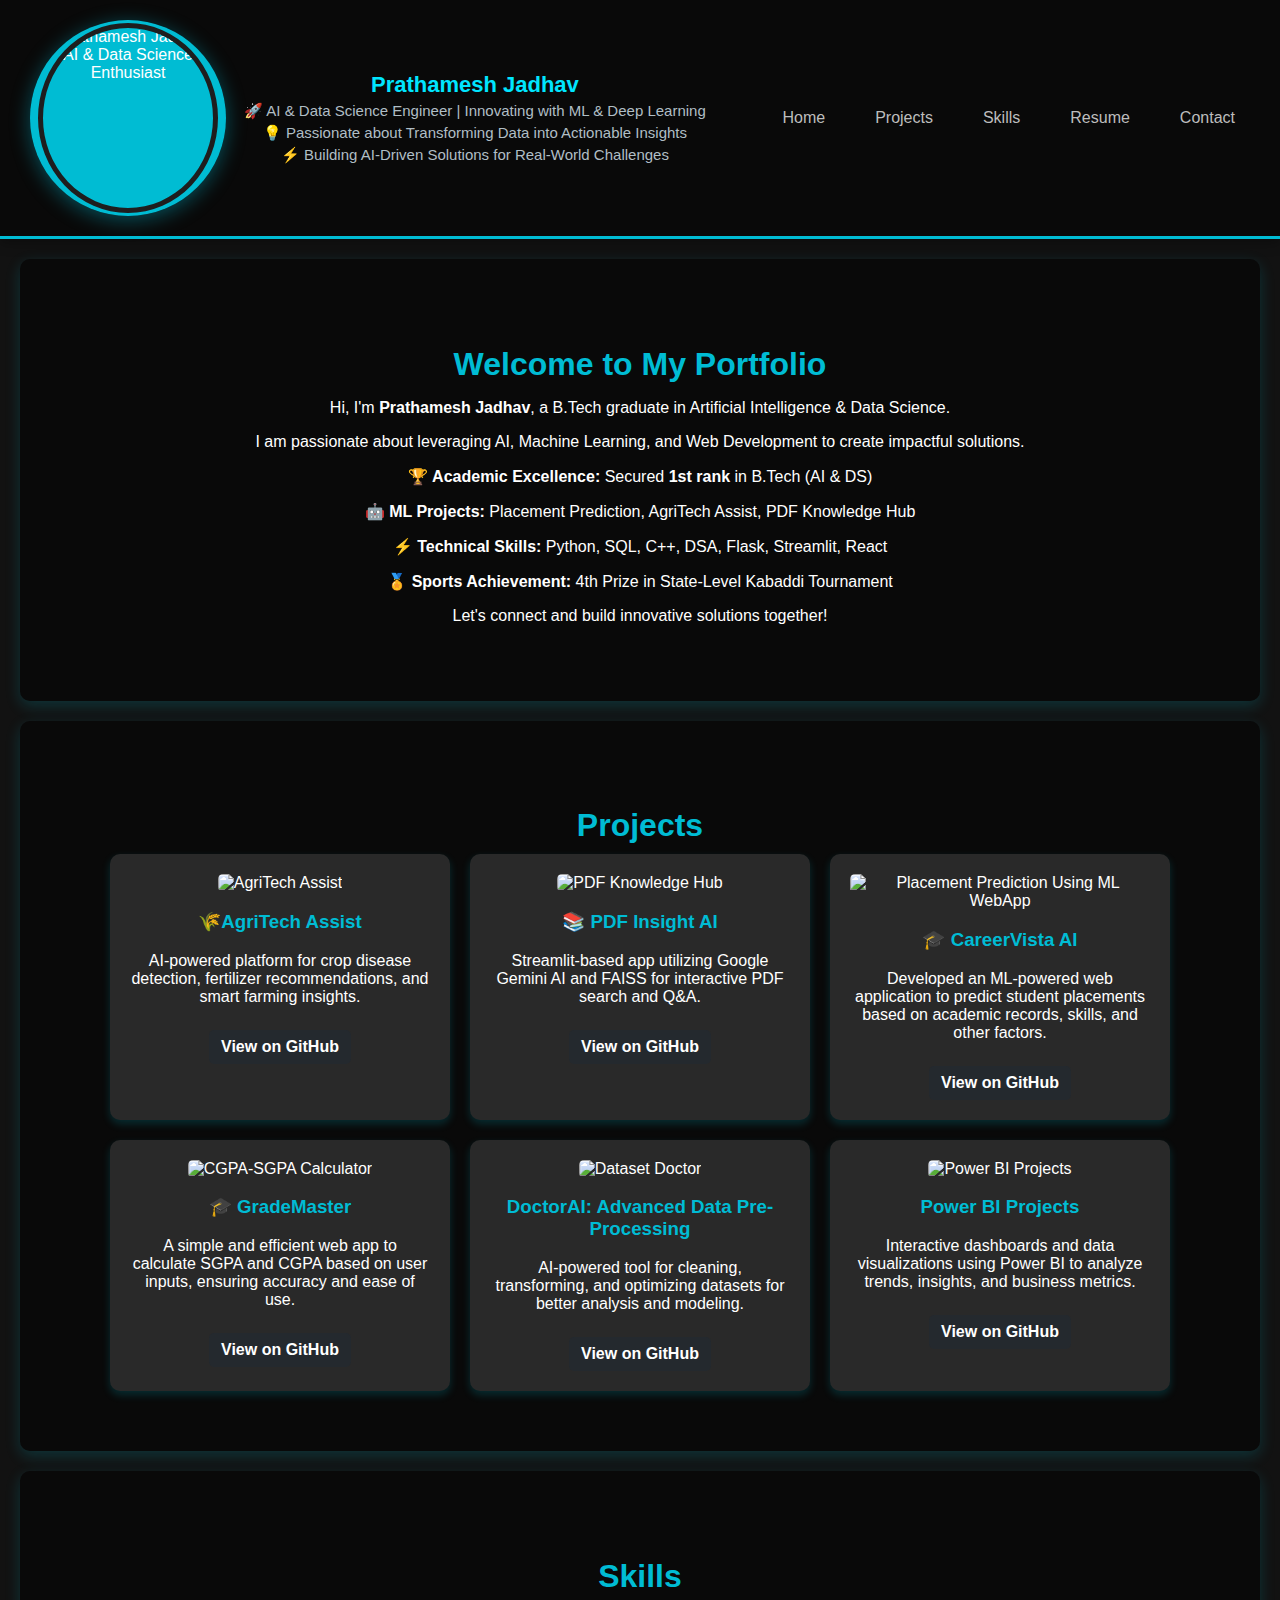
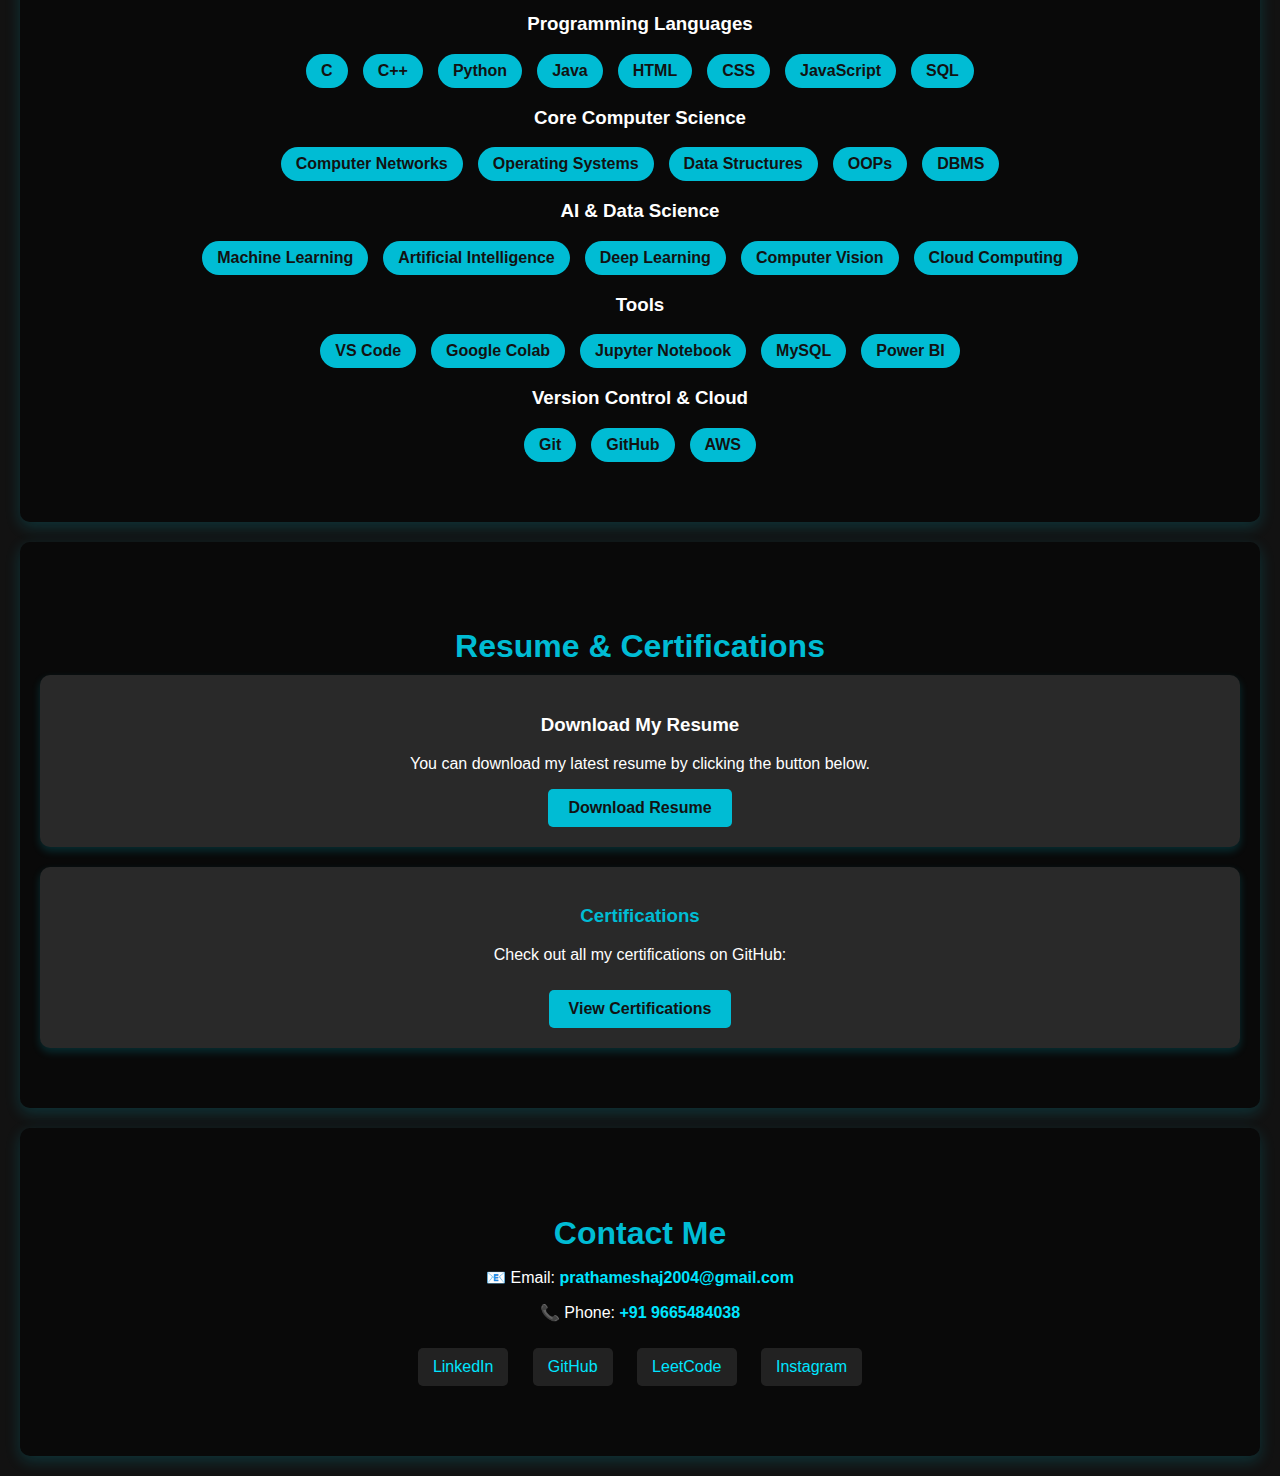
==== docs/index.html @ c0db46e4 "Portfolio" ====
<!DOCTYPE html>
<html lang="en">

<head>
    <meta charset="UTF-8">
    <meta name="viewport" content="width=device-width, initial-scale=1.0">
    <title>Prathamesh Jadhav - Portfolio</title>
    <link rel="stylesheet" href="style.css">

</head>

<body>
    <header class="header">
        <div class="profile">
            <div class="profile-picture">
                <img src="D:\Portfolio\portfolio\docs\assets\profilepic.jpeg"
                    alt="Prathamesh Jadhav - AI & Data Science Enthusiast">
            </div>
            <div class="profile-info">
                <h1 class="name">Prathamesh Jadhav</h1>
                <p class="role">🚀 AI & Data Science Engineer | Innovating with ML & Deep Learning</p>
                <p class="role">💡 Passionate about Transforming Data into Actionable Insights</p>
                <p class="role">⚡ Building AI-Driven Solutions for Real-World Challenges</p>
            </div>
        </div>
        <nav class="navbar">
            <a href="#home">Home</a>
            <a href="#projects">Projects</a>
            <a href="#skills">Skills</a>
            <a href="#resume">Resume</a>
            <a href="#contact">Contact</a>
        </nav>
    </header>


    <section id="home" class="section">
        <h2>Welcome to My Portfolio</h2>
        <p>Hi, I'm <strong>Prathamesh Jadhav</strong>, a B.Tech graduate in Artificial Intelligence & Data Science.</p>
        <p>I am passionate about leveraging AI, Machine Learning, and Web Development to create impactful solutions.</p>

        <div class="highlight-info">
            <p>🏆 <strong>Academic Excellence:</strong> Secured <b>1st rank</b> in B.Tech (AI & DS)</p>
            <p>🤖 <strong>ML Projects:</strong> Placement Prediction, AgriTech Assist, PDF Knowledge Hub</p>
            <p>⚡ <strong>Technical Skills:</strong> Python, SQL, C++, DSA, Flask, Streamlit, React</p>
            <p>🏅 <strong>Sports Achievement:</strong> 4th Prize in State-Level Kabaddi Tournament</p>
        </div>

        <p>Let's connect and build innovative solutions together!</p>
    </section>


    <section id="projects" class="section">
        <h2>Projects</h2>
        <div class="project-grid">
            <!-- Project 1: AgriTech Assist -->
            <div class="project-card">
                <img src="D:\Portfolio\portfolio\docs\assets\AgriTech Assist" alt="AgriTech Assist">
                <h3>🌾AgriTech Assist</h3>
                <p>AI-powered platform for crop disease detection, fertilizer recommendations, and smart farming
                    insights.</p>
                <a href="https://github.com/PrathameshJadhav30/AgriTech-Assist" target="_blank" class="github-btn">View
                    on GitHub</a>
            </div>


            <!-- Project 2: PDF Knowledge Hub -->
            <div class="project-card">
                <img src="D:\Portfolio\portfolio\docs\assets\Pdf_Knowlege_Hub" alt="PDF Knowledge Hub">
                <h3>📚 PDF Insight AI</h3>
                <p>Streamlit-based app utilizing Google Gemini AI and FAISS for interactive PDF search and Q&A.</p>
                <a href="https://github.com/PrathameshJadhav30/PDF-Knowledge-Hub-Project" target="_blank"
                    class="github-btn">View on GitHub</a>
            </div>


            <!-- Project 3: Placements Predicton WebApp -->
            <div class="project-card">
                <img src="D:\Portfolio\portfolio\docs\assets\Placement_Prediction"
                    alt="Placement Prediction Using ML WebApp">
                <h3>🎓 CareerVista AI</h3>
                <p>Developed an ML-powered web application to predict student placements based on academic records,
                    skills, and other factors.</p>
                <a href="https://github.com/PrathameshJadhav30/Placement-Prediction-Using-ML-WebApp" target="_blank"
                    class="github-btn">View on GitHub</a>
            </div>


            <!-- Project 4: CGPA_SGPA_Calculator -->
            <div class="project-card">
                <img src="D:\Portfolio\portfolio\docs\assets\CGPA_SGPA_Calculator" alt="CGPA-SGPA Calculator">
                <h3>🎓 GradeMaster</h3>
                <p>A simple and efficient web app to calculate SGPA and CGPA based on user inputs, ensuring accuracy and
                    ease of use.</p>
                <a href="https://github.com/PrathameshJadhav30/CGPA-SGPA-Calculator-Project" target="_blank"
                    class="github-btn">View on GitHub</a>
            </div>


            <!-- Project 5: DoctorAI: Advanced Data Pre-Processing -->
            <div class="project-card">
                <img src="D:\Portfolio\portfolio\docs\assets\DataSet Doctor" alt="Dataset Doctor">
                <h3>DoctorAI: Advanced Data Pre-Processing</h3>
                <p>AI-powered tool for cleaning, transforming, and optimizing datasets for better analysis and modeling.
                </p>
                <a href="https://github.com/PrathameshJadhav30/DataSet-Doctor-Advanced-Data-Pre-Processing"
                    target="_blank" class="github-btn">View on GitHub</a>
            </div>


            <!-- Project 6: Power BI Projects -->
            <div class="project-card">
                <img src="D:\Portfolio\portfolio\docs\assets\PowerBI_Project" alt="Power BI Projects">
                <h3>Power BI Projects</h3>
                <p>Interactive dashboards and data visualizations using Power BI to analyze trends, insights, and
                    business metrics.</p>
                <a href="https://github.com/PrathameshJadhav30/PowerBI-Projects" target="_blank" class="github-btn">View
                    on GitHub</a>
            </div>

        </div>
    </section>



    <section id="skills" class="section">
        <h2>Skills</h2>

        <h3>Programming Languages</h3>
        <div class="skill-container">
            <span class="skill">C</span>
            <span class="skill">C++</span>
            <span class="skill">Python</span>
            <span class="skill">Java</span>
            <span class="skill">HTML</span>
            <span class="skill">CSS</span>
            <span class="skill">JavaScript</span>
            <span class="skill">SQL</span>
        </div>

        <h3>Core Computer Science</h3>
        <div class="skill-container">
            <span class="skill">Computer Networks</span>
            <span class="skill">Operating Systems</span>
            <span class="skill">Data Structures</span>
            <span class="skill">OOPs</span>
            <span class="skill">DBMS</span>
        </div>

        <h3>AI & Data Science</h3>
        <div class="skill-container">
            <span class="skill">Machine Learning</span>
            <span class="skill">Artificial Intelligence</span>
            <span class="skill">Deep Learning</span>
            <span class="skill">Computer Vision</span>
            <span class="skill">Cloud Computing</span>
        </div>

        <h3>Tools</h3>
        <div class="skill-container">
            <span class="skill">VS Code</span>
            <span class="skill">Google Colab</span>
            <span class="skill">Jupyter Notebook</span>
            <span class="skill">MySQL</span>
            <span class="skill">Power BI</span>
        </div>

        <h3>Version Control & Cloud</h3>
        <div class="skill-container">
            <span class="skill">Git</span>
            <span class="skill">GitHub</span>
            <span class="skill">AWS</span>
        </div>
    </section>

    <section id="resume" class="section">
        <h2>Resume & Certifications</h2>

        <div class="resume-section">
            <h3>Download My Resume</h3>
            <p>You can download my latest resume by clicking the button below.</p>
            <a href="D:\Portfolio\portfolio\docs\assets\Prathamesh_Resume_Updated.pdf" download
                class="download-btn">Download Resume</a>
        </div>

        <div class="certifications">
            <h3>Certifications</h3>
            <p>Check out all my certifications on GitHub:</p>
            <a href="https://github.com/PrathameshJadhav30/MY-CERTIFICATIONS/tree/main/Certifications" target="_blank"
                class="github-link">View
                Certifications</a>
        </div>
    </section>

    <section id="contact" class="section">
        <h2>Contact Me</h2>

        <div class="contact-info">
            <p>📧 Email: <a href="mailto:prathameshaj2004@gmail.com">prathameshaj2004@gmail.com</a></p>
            <p>📞 Phone: <a href="tel:+919665484038">+91 9665484038</a></p>
        </div>

        <div class="social-links">
            <a href="https://www.linkedin.com/in/prathamesh-jadhav30/" target="_blank">LinkedIn</a>
            <a href="https://github.com/PrathameshJadhav30" target="_blank">GitHub</a>
            <a href="https://leetcode.com/u/Prathamesh_Jadhav3011/" target="_blank">LeetCode</a>
            <a href="https://www.instagram.com/prathamesh_jadhav_30/" target="_blank">Instagram</a>
        </div>
    </section>
</body>

</html>
---- docs/style.css ----
/* General Styles */
body {
    font-family: 'Poppins', sans-serif;
    background-color: #121212;
    color: #e0e0e0;
    margin: 0;
    padding: 0;
    text-align: center;
}

/* Header */
.header {
    background: url("D:/Portfolio/portfolio/docs/assets/Header_background.jpg") no-repeat center center/cover; 
    padding: 20px 30px;
    display: flex;
    justify-content: space-between;
    align-items: center;
    box-shadow: 0px 4px 12px rgba(0, 0, 0, 0.3);
    border-bottom: 3px solid #00bcd4;
    position: relative;
    color: white; /* Ensures text remains readable */
}

/* Optional: Overlay for Better Readability */
.header::before {
    content: "";
    position: absolute;
    top: 0;
    left: 0;
    width: 100%;
    height: 100%;
    background: rgba(0, 0, 0, 0.5); /* Adjust transparency */
    z-index: 1;
}

/* Ensure content stays above the overlay */
.header * {
    position: relative;
    z-index: 2;
}

/* Profile Section */
.profile {
    display: flex;
    align-items: center;
}

/* Profile Picture */
.profile-picture {
    width: 180px; /* Increased size for better visibility */
    height: 180px; /* Maintaining aspect ratio */
    border-radius: 50%; /* Perfect circular shape */
    background: linear-gradient(135deg, #00bcd4); /* Smooth gradient */
    padding: 8px; /* Increased padding for better spacing */
    display: flex;
    justify-content: center;
    align-items: center;
    transition: transform 0.3s ease-in-out, box-shadow 0.3s ease-in-out, background 0.3s ease-in-out;
    position: relative;
    overflow: hidden;
    box-shadow: 0px 4px 20px rgba(0, 188, 212, 0.4); /* Soft, elegant shadow */
}

/* Image Styling */
.profile-picture img {
    width: 100%;
    height: 100%;
    border-radius: 50%; /* Circular image */
    object-fit: cover;
    border: 5px solid #1e1e1e; /* Dark border for contrast */
}

/* Hover Effect */
.profile-picture:hover {
    transform: scale(1.1);
    box-shadow: 0px 0px 25px rgba(0, 188, 212, 0.6);
    background: linear-gradient(135deg, #00e5ff, #006064);
}

/* Adding a Soft Animated Glow */
.profile-picture::before {
    content: "";
    position: absolute;
    width: 100%;
    height: 100%;
    border-radius: 50%;
    background: rgba(0, 188, 212, 0.3);
    opacity: 0.5;
    animation: pulseGlow 2.5s infinite alternate ease-in-out;
}

/* Glow Animation */
@keyframes pulseGlow {
    0% {
        transform: scale(1);
        opacity: 0.3;
    }
    100% {
        transform: scale(1.1);
        opacity: 0.5;
    }
}



/* Name and Role */
.profile-info {
    margin-left: 18px;
    display: flex;
    flex-direction: column;
}

.name {
    font-size: 22px;
    font-weight: 600;
    color: #00e5ff;
    margin: 0;
}

.role {
    font-size: 15px;
    color: #b0bec5;
    margin: 4px 0 0;
}

/* Navigation Bar */
.navbar {
    display: flex;
    gap: 20px;
}

.navbar a {
    text-decoration: none;
    color: #bdbdbd;
    font-weight: 500;
    padding: 8px 15px;
    border-radius: 5px;
    transition: 0.3s;
}

.navbar a:hover {
    background-color: #00bcd4;
    color: #121212;
}


/* Sections */
.section {
    padding: 60px 20px;
    margin: 20px;
    background: url("D:/Portfolio/portfolio/docs/assets/Portfolio_background.avif") no-repeat center center/cover; /* Adjust the path as needed */
    border-radius: 10px;
    box-shadow: 0px 5px 15px rgba(0, 188, 212, 0.2);
    color: white; /* Ensure text remains visible */
    position: relative;
}

/* Optional: Add a semi-transparent overlay for better text readability */
.section::before {
    content: "";
    position: absolute;
    top: 0;
    left: 0;
    width: 100%;
    height: 100%;
    background: rgba(0, 0, 0, 0.5); /* Adjust transparency */
    border-radius: 10px;
    z-index: 1;
}

/* Ensure content is above the overlay */
.section * {
    position: relative;
    z-index: 2;
}

/* Headings */
h2 {
    font-size: 32px;
    color: #00bcd4;
    margin-bottom: 10px;
}


/* Projects */
.project-grid {
    display: flex;
    justify-content: center;
    flex-wrap: wrap;
    gap: 20px;
}

.project-card {
    background-color: #292929;
    padding: 20px;
    width: 300px;
    border-radius: 10px;
    box-shadow: 0px 4px 8px rgba(0, 188, 212, 0.2);
    transition: transform 0.3s ease-in-out;
}

.project-card img {
    width: 100%;
    height: auto;
    border-radius: 5px;
}

.project-card h3 {
    color: #00bcd4;
}

.project-card:hover {
    transform: scale(1.05);
}

/* GitHub Button */
.github-btn {
    display: inline-block;
    background-color: #24292e;
    color: white;
    padding: 8px 12px;
    margin-top: 8px;
    text-decoration: none;
    border-radius: 5px;
    font-weight: bold;
    transition: 0.3s;
}

.github-btn:hover {
    background-color: #0366d6;
}

/* Skills Section with Background Image */
#skills {
    background: url("D:/Portfolio/portfolio/docs/assets/Skills_background.jpg") no-repeat center center/cover;
    padding: 60px 20px;
    border-radius: 10px;
    box-shadow: 0px 5px 15px rgba(0, 188, 212, 0.2);
    color: white; /* Ensures text remains readable */
    text-align: center;
}

.skill-container {
    display: flex;
    flex-wrap: wrap;
    justify-content: center;
    gap: 15px;
    margin-top: 10px;
}

.skill {
    background-color: #00bcd4;
    color: #121212;
    padding: 8px 15px;
    border-radius: 20px;
    font-weight: bold;
    transition: transform 0.3s ease-in-out, background-color 0.3s, box-shadow 0.3s;
}

/* Hover Effect */
.skill:hover {
    transform: scale(1.1);
    background-color: #0097a7;
    color: #ffffff;
    box-shadow: 0px 4px 10px rgba(0, 188, 212, 0.4);
}

/* Resume & Certifications */
.resume-section {
    background-color: #292929;
    padding: 20px;
    border-radius: 10px;
    margin-bottom: 20px;
    box-shadow: 0px 4px 8px rgba(0, 188, 212, 0.2);
}

.download-btn {
    display: inline-block;
    background-color: #00bcd4;
    color: #121212;
    padding: 10px 20px;
    text-decoration: none;
    font-weight: bold;
    border-radius: 5px;
    transition: 0.3s;
}

.download-btn:hover {
    background-color: #0097a7;
}

.certifications {
    background-color: #292929;
    padding: 20px;
    border-radius: 10px;
    box-shadow: 0px 4px 8px rgba(0, 188, 212, 0.2);
}

.certifications h3 {
    color: #00bcd4;
}

.certifications a {
    display: inline-block;
    background-color: #00bcd4;
    color: #121212;
    padding: 10px 20px;
    text-decoration: none;
    font-weight: bold;
    border-radius: 5px;
    margin-top: 10px;
    transition: 0.3s;
}

.certifications a:hover {
    background-color: #0097a7;
}

/* Contact Section */
#contact {
    background: url("D:/Portfolio/portfolio/docs/assets/Contact_us_background") no-repeat center center/cover; 
    padding: 60px 20px;
    border-radius: 10px;
    box-shadow: 0px 5px 15px rgba(0, 188, 212, 0.2);
    text-align: center;
    color: white; /* Ensures text remains readable */
}

/* Contact Info Links */
.contact-info a {
    text-decoration: none;
    color: #00e5ff;
    font-weight: bold;
    transition: 0.3s;
}

.contact-info a:hover {
    color: #ffffff;
    text-shadow: 0px 0px 5px rgba(0, 229, 255, 0.7);
}

/* Social Links */
.social-links a {
    display: inline-block;
    margin: 10px;
    padding: 10px 15px;
    background-color: rgba(41, 41, 41, 0.8); /* Semi-transparent background */
    color: #00e5ff;
    text-decoration: none;
    border-radius: 5px;
    transition: 0.3s;
}

.social-links a:hover {
    background-color: #00e5ff;
    color: #121212;
    box-shadow: 0px 4px 10px rgba(0, 229, 255, 0.5);
}

/* Adding a Soft Overlay for Readability */
#contact::before {
    content: "";
    position: absolute;
    top: 0;
    left: 0;
    width: 100%;
    height: 100%;
    background: rgba(0, 0, 0, 0.5); /* Dark overlay for better text visibility */
    z-index: -1;
}

/* Responsive Design */
@media (max-width: 768px) {
    .header {
        flex-direction: column;
        text-align: center;
    }
    
    .profile {
        margin-bottom: 10px;
    }

    .navbar {
        flex-direction: column;
        gap: 10px;
    }

    .project-grid {
        flex-direction: column;
        align-items: center;
    }
}
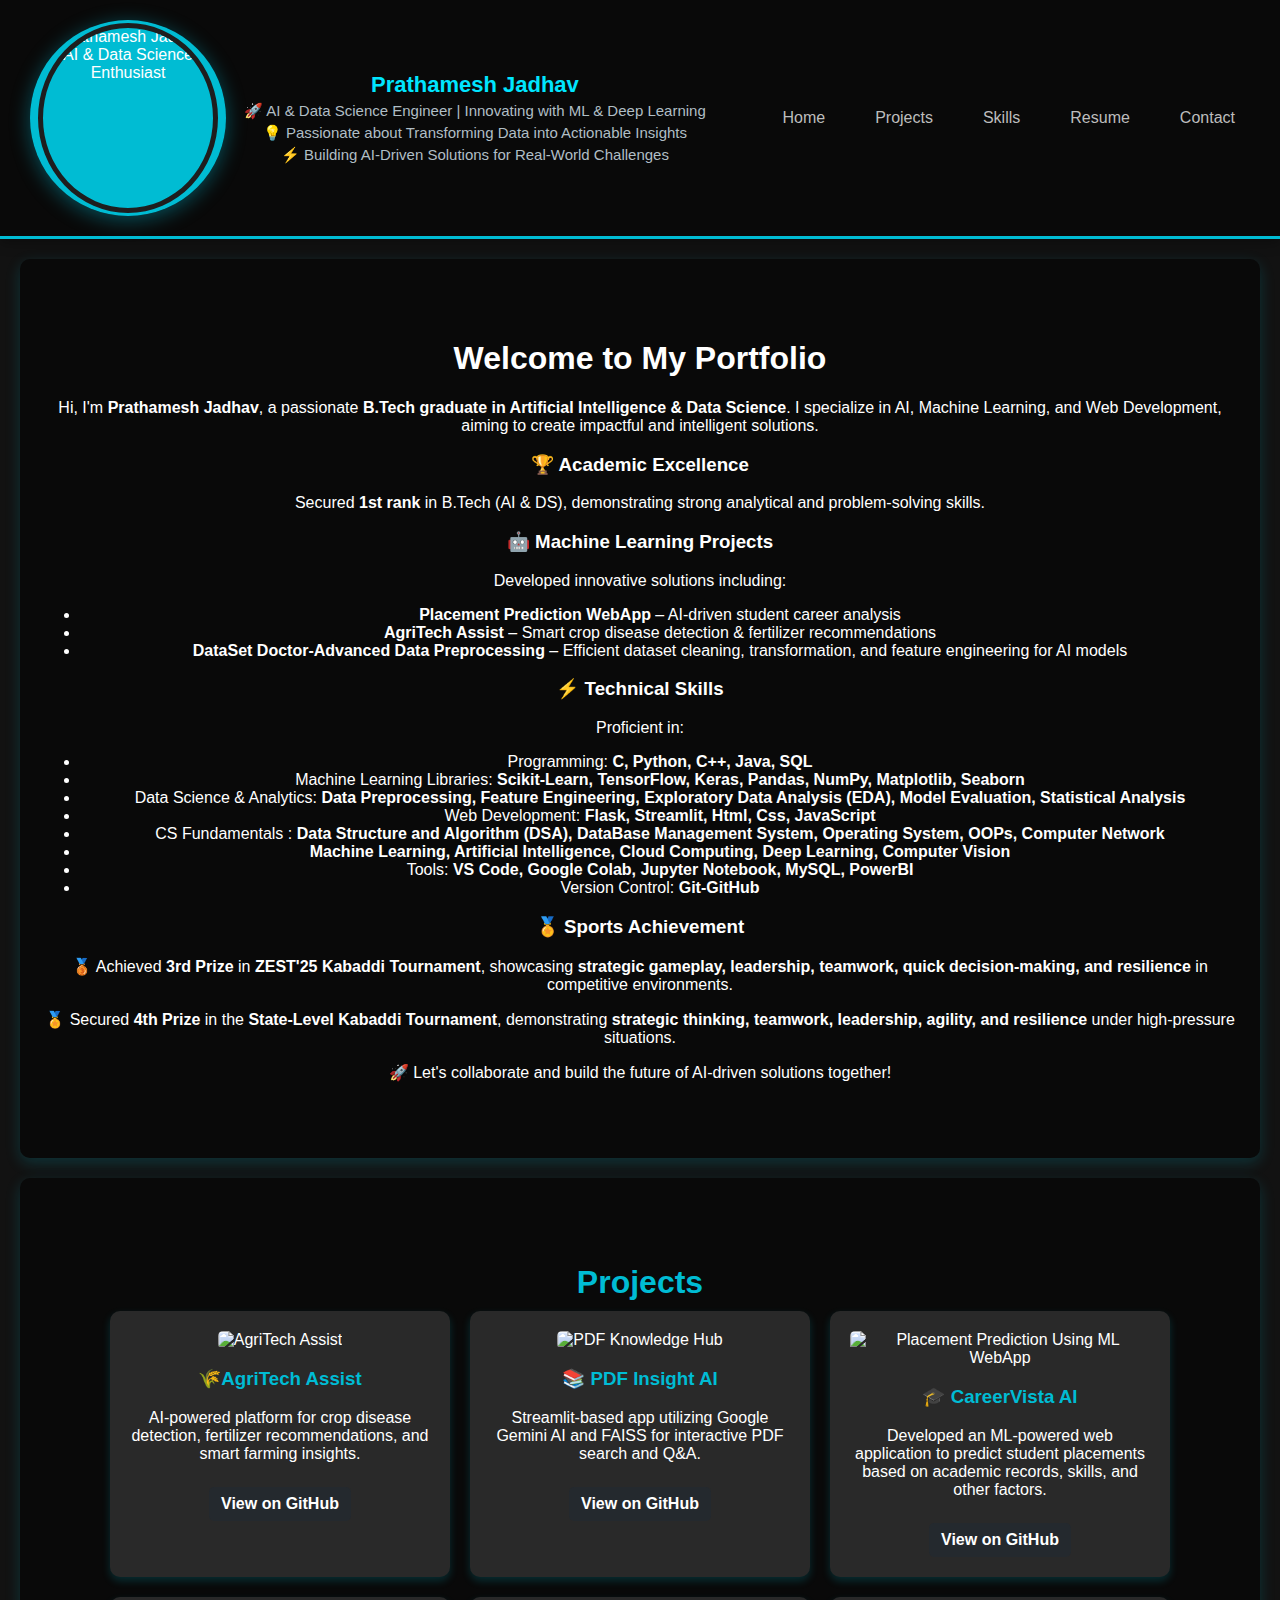
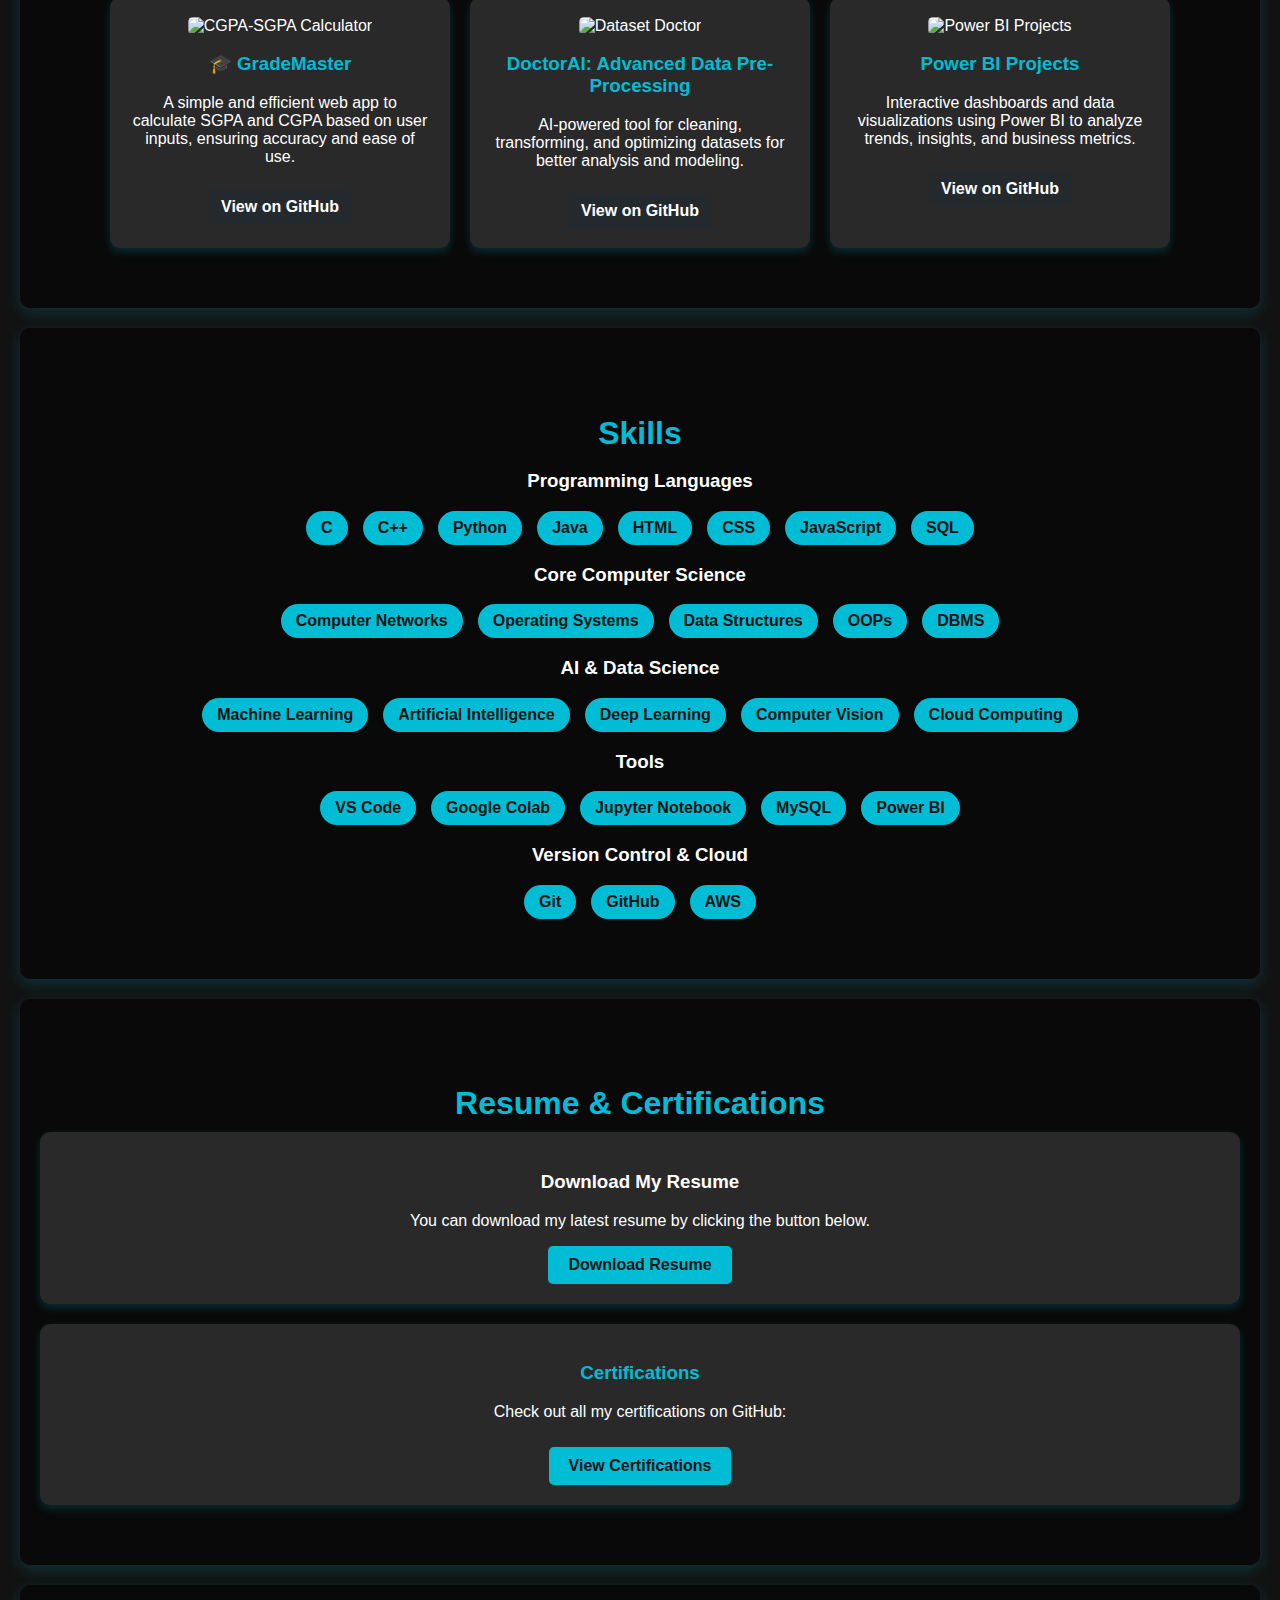
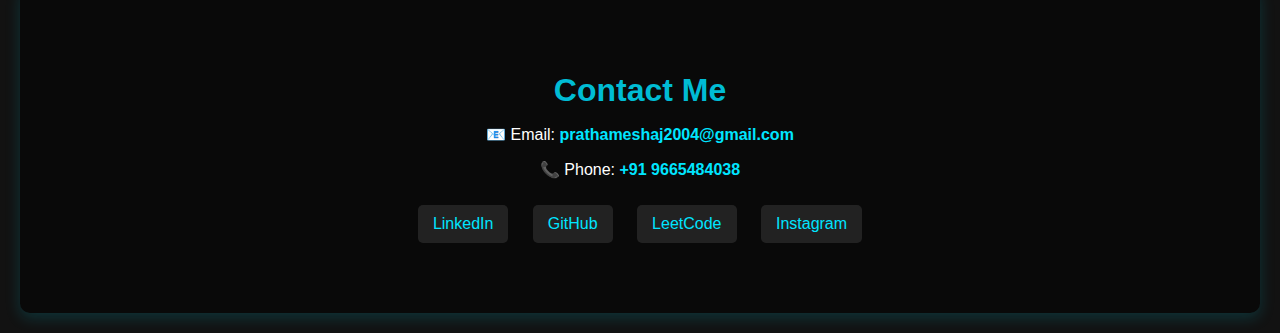
==== commit f5bd2ff5: "Portfolio" ====
--- a/docs/index.html
+++ b/docs/index.html
@@ -34,18 +34,70 @@
 
 
     <section id="home" class="section">
-        <h2>Welcome to My Portfolio</h2>
-        <p>Hi, I'm <strong>Prathamesh Jadhav</strong>, a B.Tech graduate in Artificial Intelligence & Data Science.</p>
-        <p>I am passionate about leveraging AI, Machine Learning, and Web Development to create impactful solutions.</p>
-
-        <div class="highlight-info">
-            <p>🏆 <strong>Academic Excellence:</strong> Secured <b>1st rank</b> in B.Tech (AI & DS)</p>
-            <p>🤖 <strong>ML Projects:</strong> Placement Prediction, AgriTech Assist, PDF Knowledge Hub</p>
-            <p>⚡ <strong>Technical Skills:</strong> Python, SQL, C++, DSA, Flask, Streamlit, React</p>
-            <p>🏅 <strong>Sports Achievement:</strong> 4th Prize in State-Level Kabaddi Tournament</p>
-        </div>
-
-        <p>Let's connect and build innovative solutions together!</p>
+        <div class="container">
+            <h1>Welcome to My Portfolio</h1>
+            <p class="intro-text">
+                Hi, I'm <strong>Prathamesh Jadhav</strong>, a passionate <strong>B.Tech graduate in Artificial
+                    Intelligence & Data Science</strong>.
+                I specialize in AI, Machine Learning, and Web Development, aiming to create impactful and intelligent
+                solutions.
+            </p>
+
+            <div class="highlight-info">
+                <div class="info-box">
+                    <h3>🏆 Academic Excellence</h3>
+                    <p>Secured <strong>1st rank</strong> in B.Tech (AI & DS), demonstrating strong analytical and
+                        problem-solving skills.</p>
+                </div>
+
+                <div class="info-box">
+                    <h3>🤖 Machine Learning Projects</h3>
+                    <p>Developed innovative solutions including:</p>
+                    <ul>
+                        <li><strong>Placement Prediction WebApp</strong> – AI-driven student career analysis</li>
+                        <li><strong>AgriTech Assist</strong> – Smart crop disease detection & fertilizer recommendations
+                        </li>
+                        <li><strong>DataSet Doctor-Advanced Data Preprocessing</strong> – Efficient dataset cleaning,
+                            transformation, and feature engineering for AI models</li>
+
+                    </ul>
+                </div>
+
+                <div class="info-box">
+                    <h3>⚡ Technical Skills</h3>
+                    <p>Proficient in:</p>
+                    <ul>
+                        <li>Programming: <strong>C, Python, C++, Java, SQL</strong></li>
+                        <li>Machine Learning Libraries: <strong>Scikit-Learn, TensorFlow, Keras, Pandas, NumPy,
+                                Matplotlib, Seaborn</strong></li>
+                        <li>Data Science & Analytics: <strong>Data Preprocessing, Feature Engineering, Exploratory Data
+                                Analysis (EDA), Model Evaluation, Statistical Analysis</strong></li>
+
+                        <li>Web Development: <strong>Flask, Streamlit, Html, Css, JavaScript</strong></li>
+                        <li>CS Fundamentals : <strong>Data Structure and Algorithm (DSA), DataBase Management System,
+                                Operating System, OOPs, Computer Network</strong></li>
+                        <li><strong> Machine Learning, Artificial Intelligence, Cloud Computing, Deep Learning, Computer
+                                Vision</strong> </li>
+                        <li>Tools: <strong>VS Code, Google Colab, Jupyter Notebook, MySQL, PowerBI</strong></li>
+                        <li>Version Control: <strong>Git-GitHub</strong></li>
+                    </ul>
+                </div>
+
+                <div class="info-box">
+                    <h3>🏅 Sports Achievement</h3>
+                    <p>🥉 Achieved <strong>3rd Prize</strong> in <strong>ZEST'25 Kabaddi Tournament</strong>, showcasing
+                        <strong>strategic gameplay, leadership, teamwork, quick decision-making, and resilience</strong>
+                        in competitive environments.</p>
+
+                    <p>🏅 Secured <strong>4th Prize</strong> in the <strong>State-Level Kabaddi Tournament</strong>,
+                        demonstrating <strong>strategic thinking, teamwork, leadership, agility, and resilience</strong>
+                        under high-pressure situations.</p>
+
+                </div>
+            </div>
+
+            <p class="connect-text">🚀 Let's collaborate and build the future of AI-driven solutions together!</p>
+        </div>
     </section>
 
 
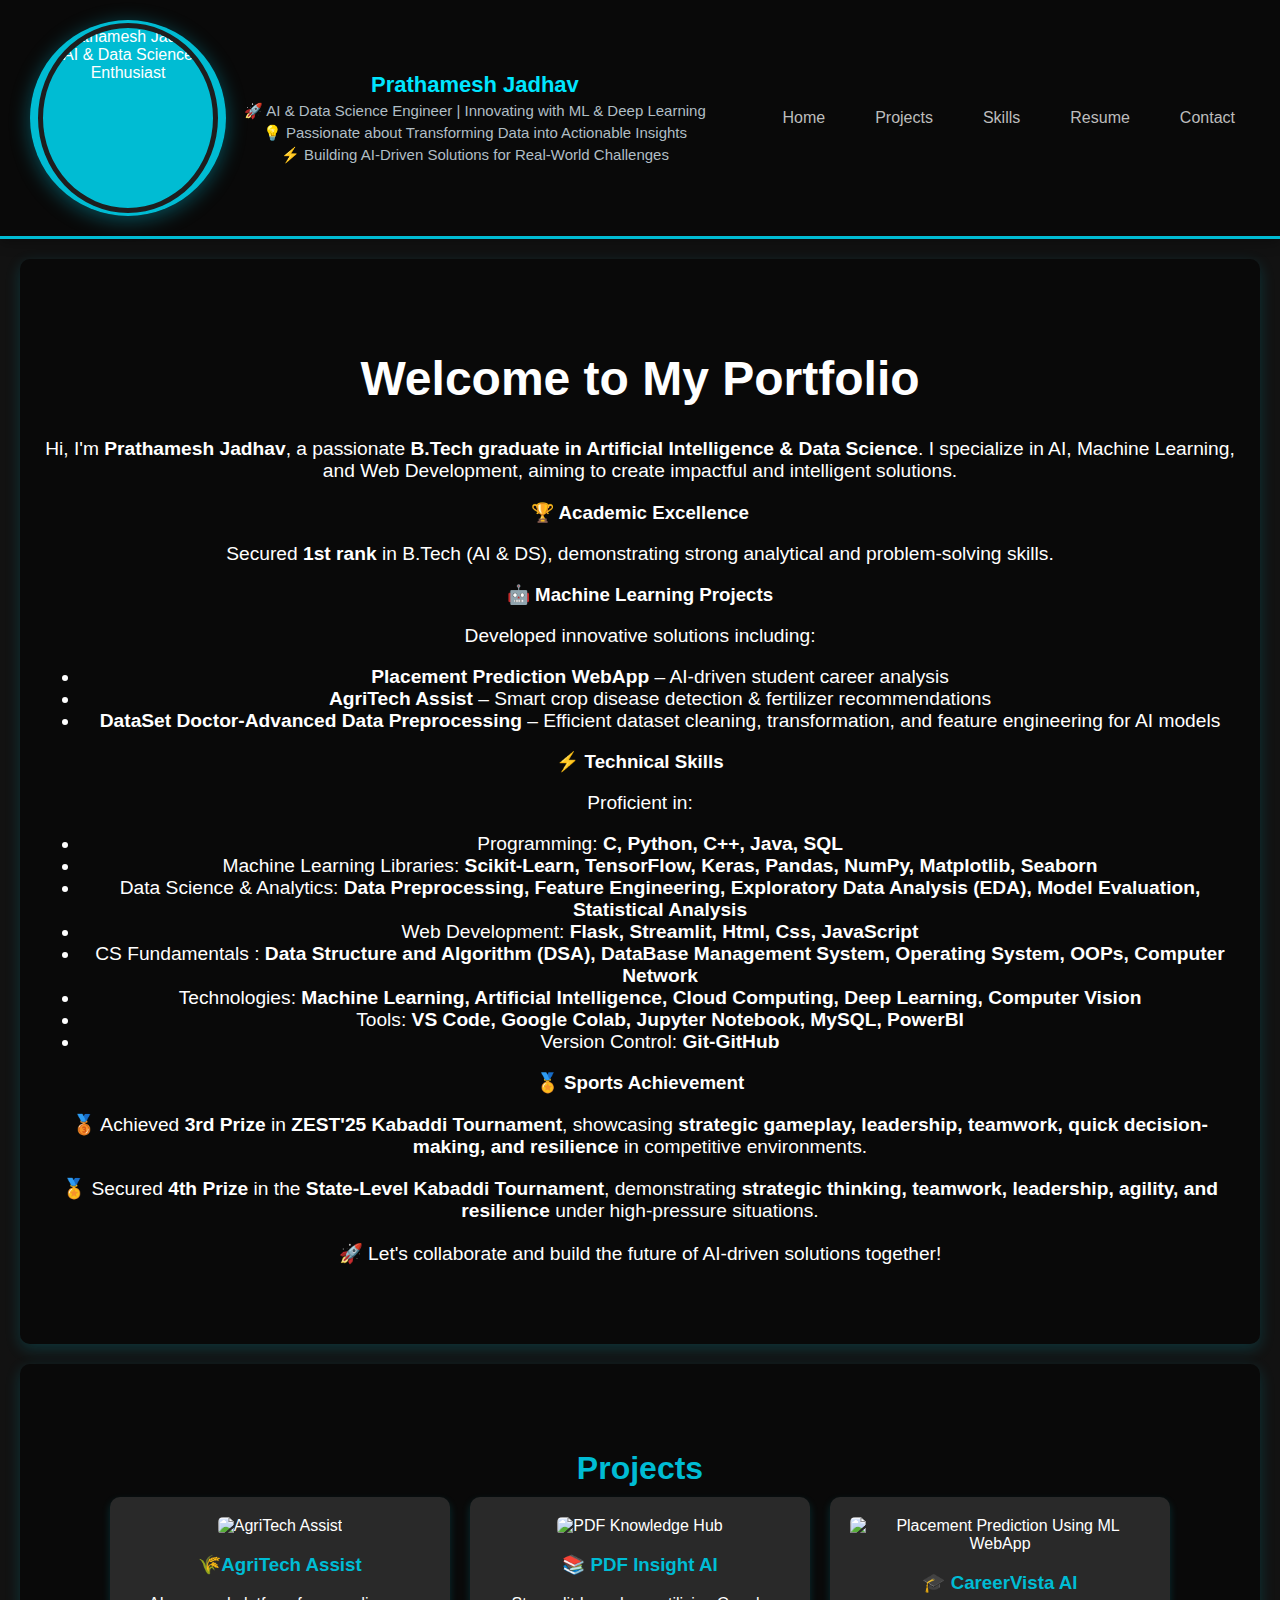
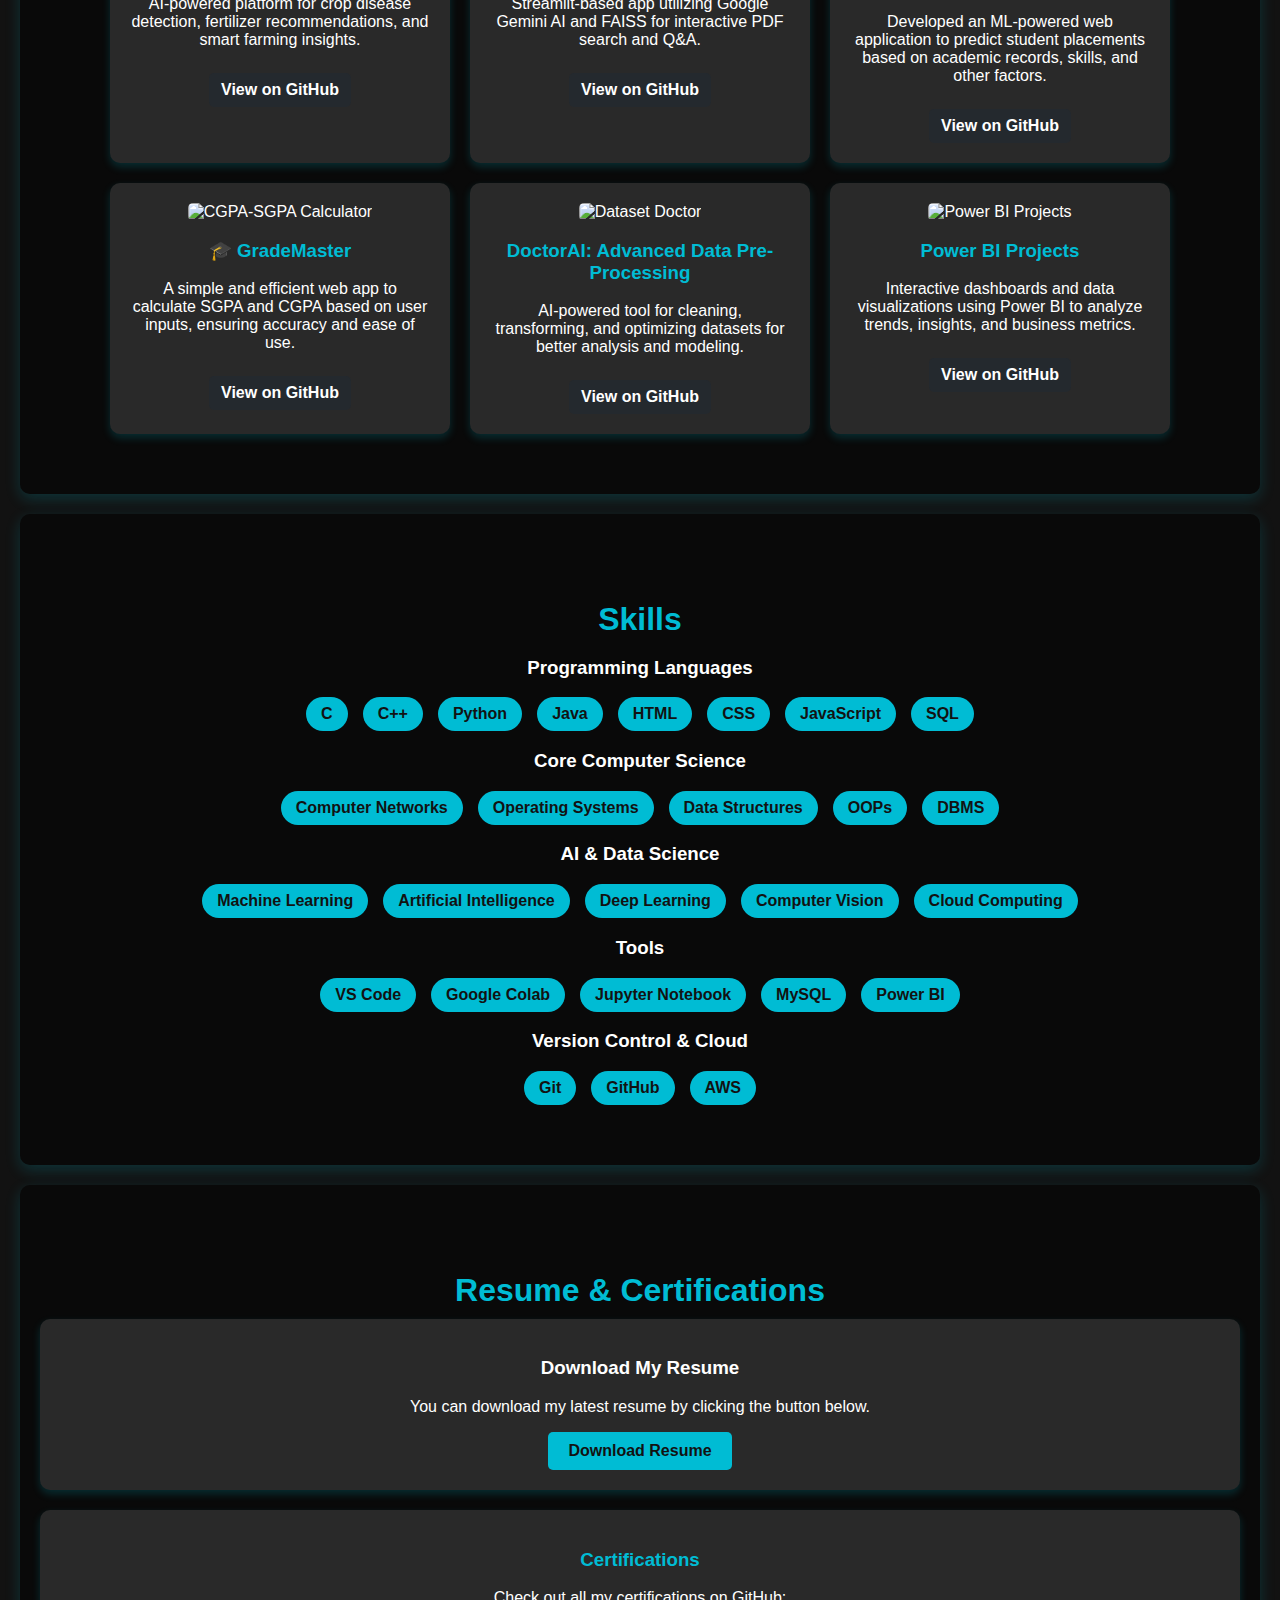
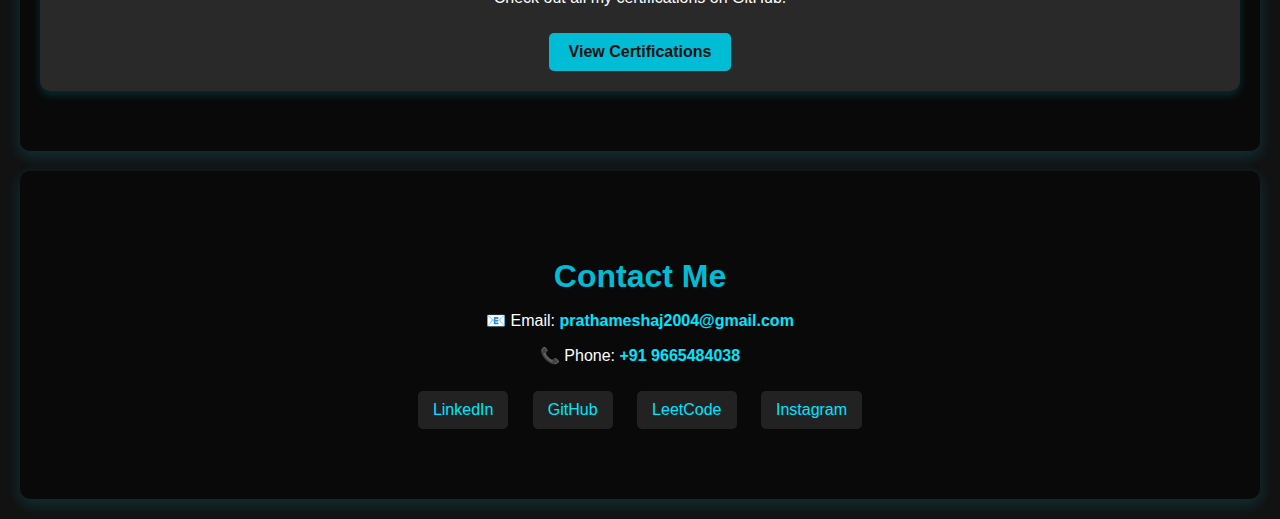
==== commit 7522db34: "Portfolio" ====
--- a/docs/index.html
+++ b/docs/index.html
@@ -76,7 +76,7 @@
                         <li>Web Development: <strong>Flask, Streamlit, Html, Css, JavaScript</strong></li>
                         <li>CS Fundamentals : <strong>Data Structure and Algorithm (DSA), DataBase Management System,
                                 Operating System, OOPs, Computer Network</strong></li>
-                        <li><strong> Machine Learning, Artificial Intelligence, Cloud Computing, Deep Learning, Computer
+                        <li>Technologies:<strong> Machine Learning, Artificial Intelligence, Cloud Computing, Deep Learning, Computer
                                 Vision</strong> </li>
                         <li>Tools: <strong>VS Code, Google Colab, Jupyter Notebook, MySQL, PowerBI</strong></li>
                         <li>Version Control: <strong>Git-GitHub</strong></li>
--- a/docs/style.css
+++ b/docs/style.css
@@ -390,3 +390,14 @@
         align-items: center;
     }
 }
+#home h1 {
+    font-size: 3rem; /* Adjust as needed */
+    font-weight: bold;
+}
+
+#home .intro-text,
+#home .info-box p,
+#home .info-box ul li,
+#home .connect-text {
+    font-size: 1.2rem; /* Adjust as needed */
+}
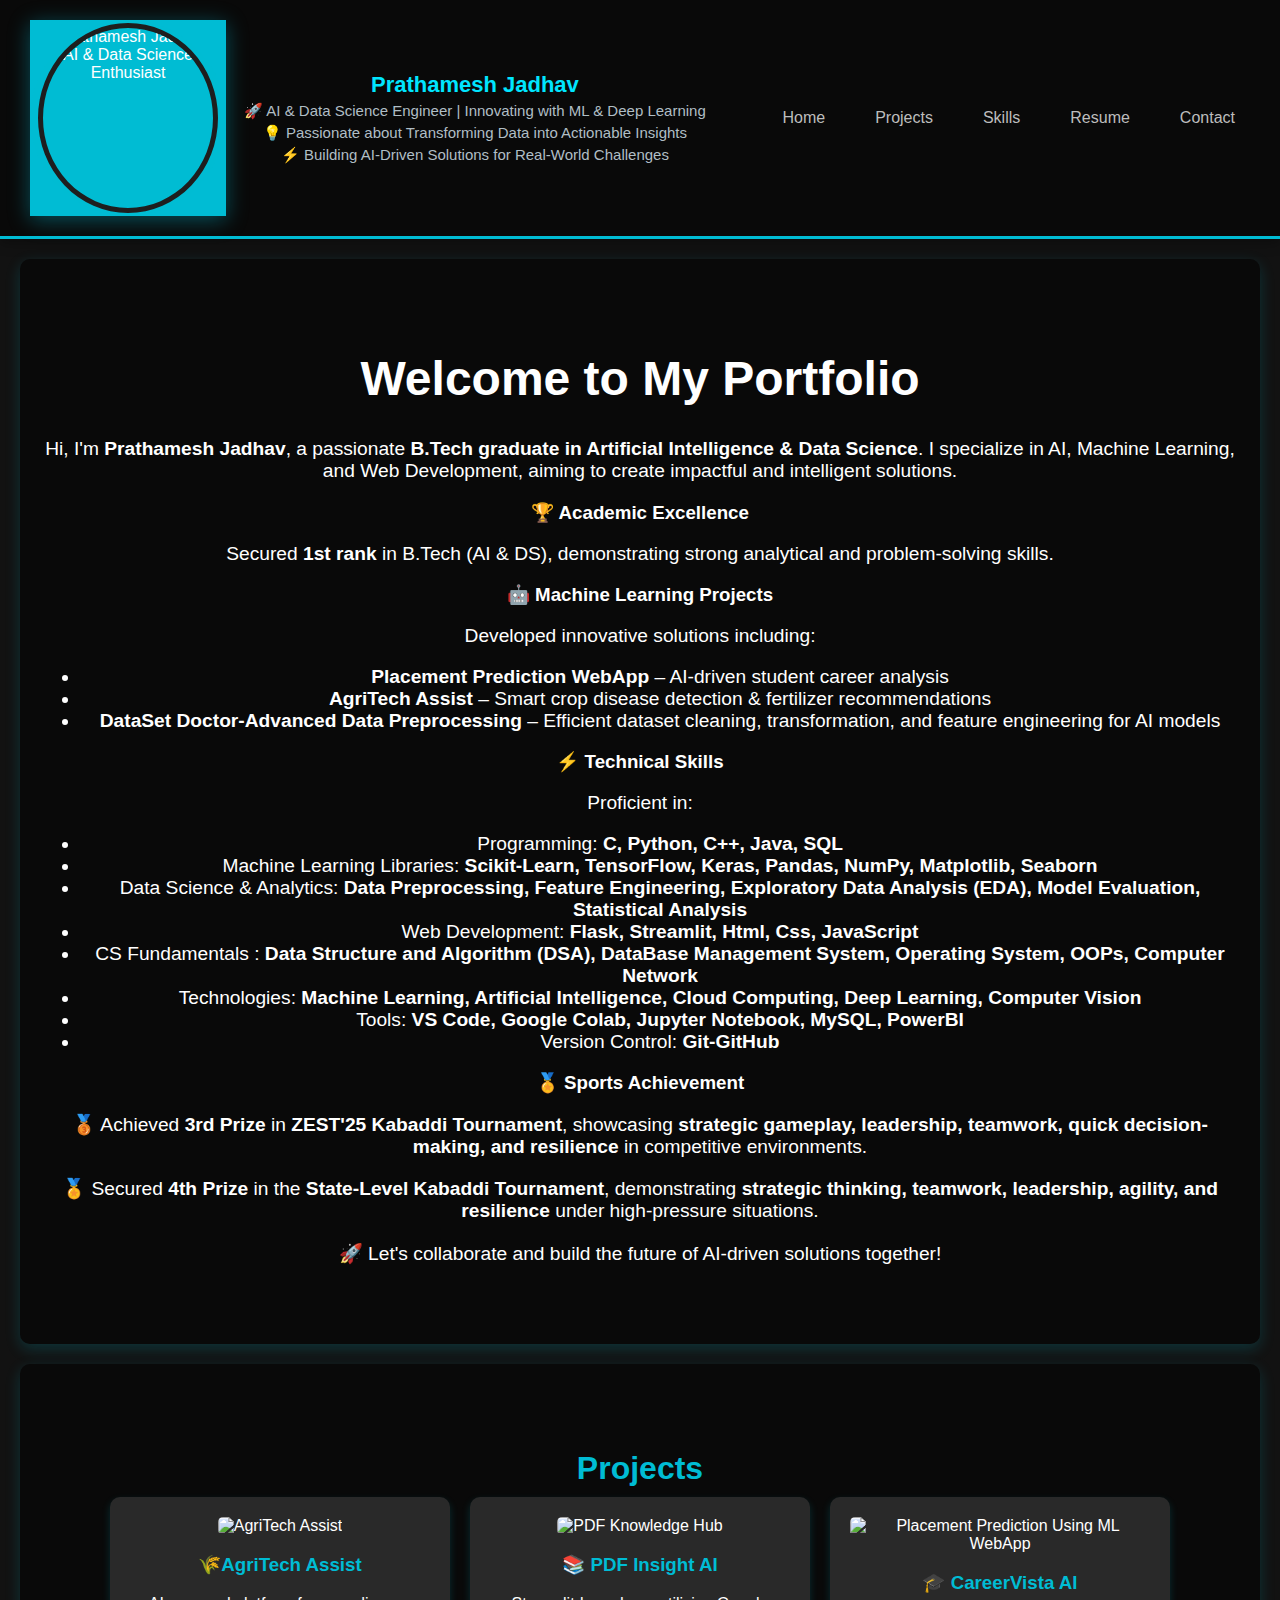
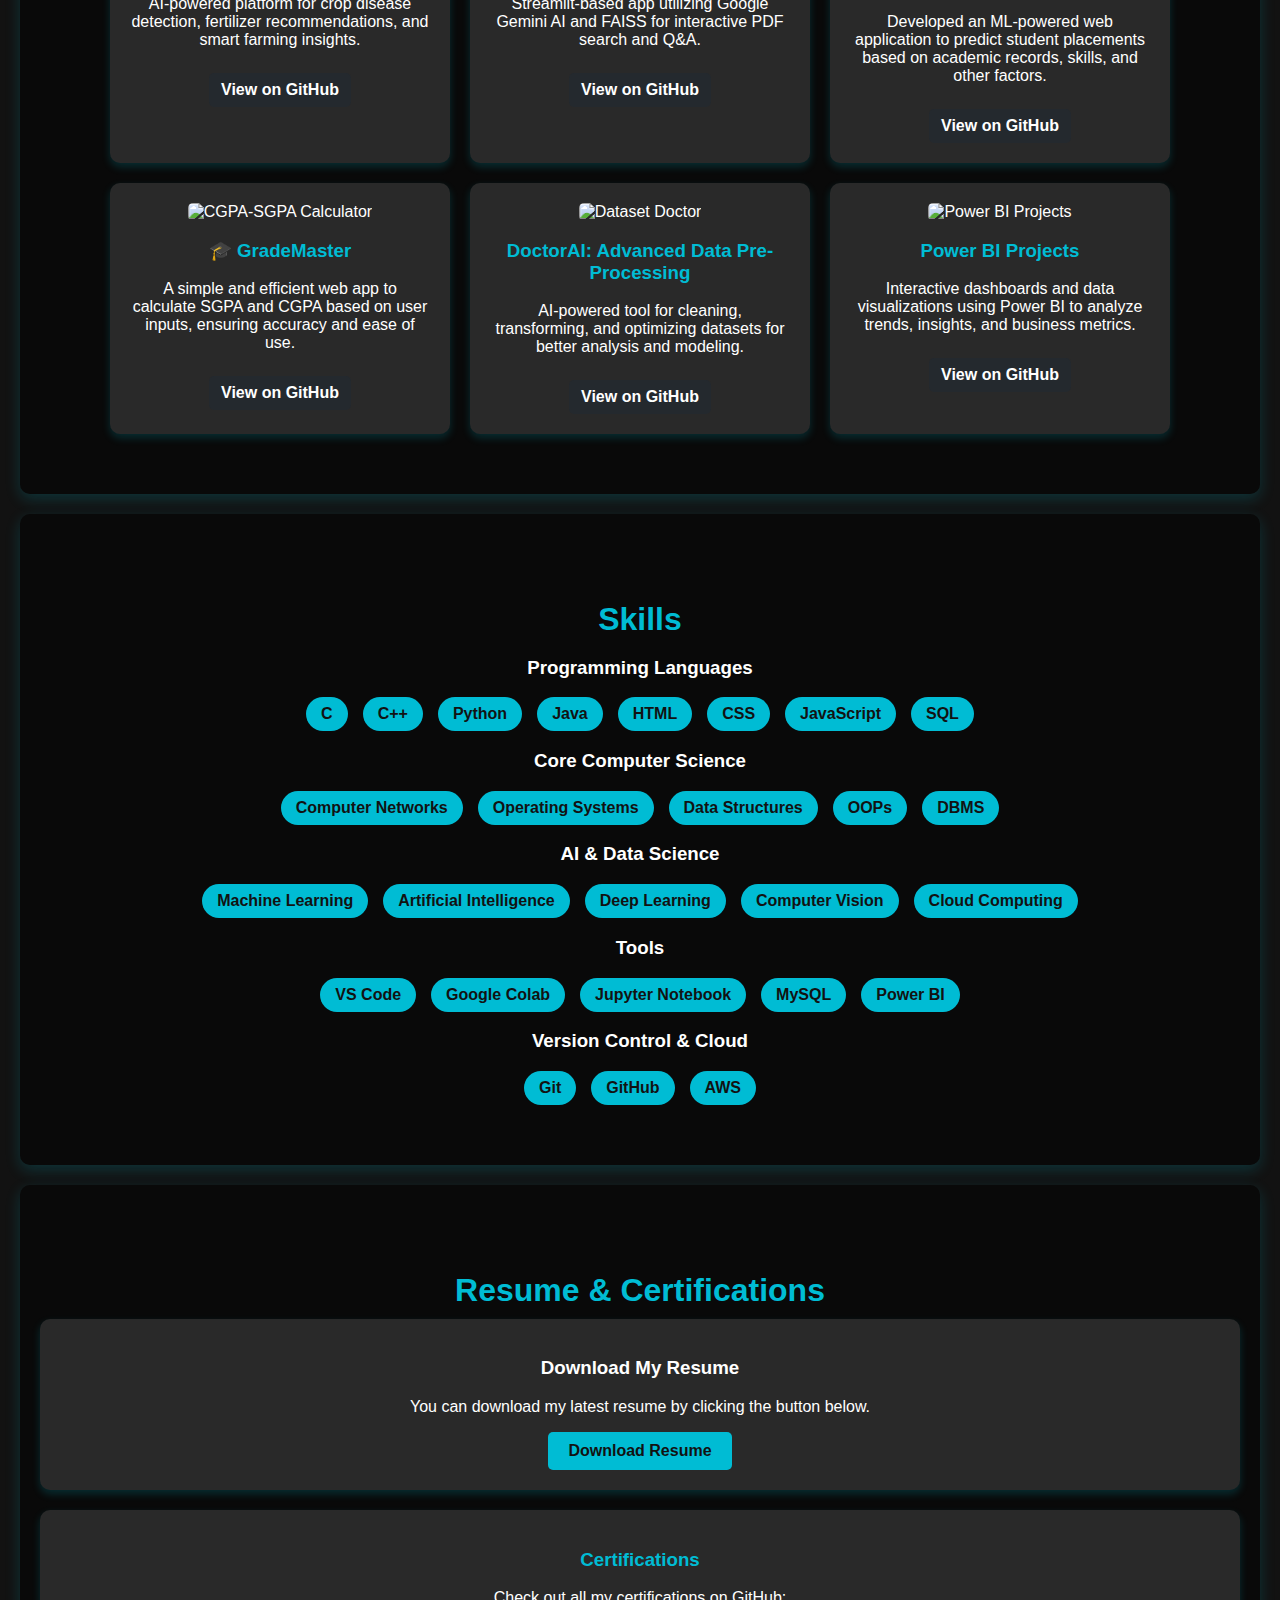
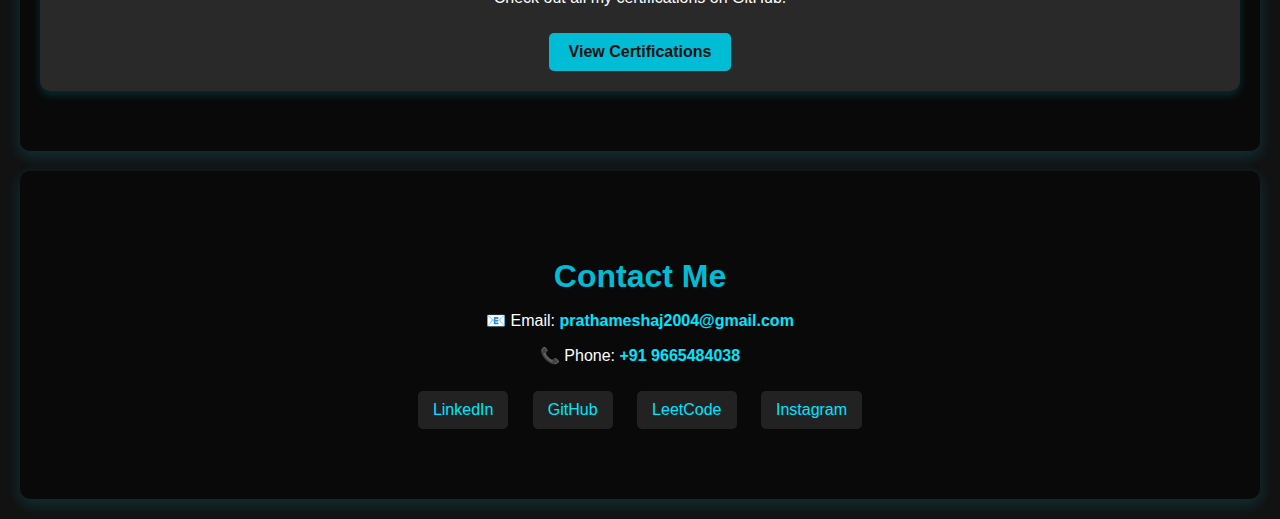
==== commit e0cfd118: "Portfolio" ====
--- a/docs/index.html
+++ b/docs/index.html
@@ -13,7 +13,7 @@
     <header class="header">
         <div class="profile">
             <div class="profile-picture">
-                <img src="D:\Portfolio\portfolio\docs\assets\profilepic.jpeg"
+                <img src="D:\Portfolio\portfolio\assets\profilepic.jpeg"
                     alt="Prathamesh Jadhav - AI & Data Science Enthusiast">
             </div>
             <div class="profile-info">
@@ -106,7 +106,7 @@
         <div class="project-grid">
             <!-- Project 1: AgriTech Assist -->
             <div class="project-card">
-                <img src="D:\Portfolio\portfolio\docs\assets\AgriTech Assist" alt="AgriTech Assist">
+                <img src="D:\Portfolio\portfolio\assets\AgriTech Assist" alt="AgriTech Assist">
                 <h3>🌾AgriTech Assist</h3>
                 <p>AI-powered platform for crop disease detection, fertilizer recommendations, and smart farming
                     insights.</p>
@@ -117,7 +117,7 @@
 
             <!-- Project 2: PDF Knowledge Hub -->
             <div class="project-card">
-                <img src="D:\Portfolio\portfolio\docs\assets\Pdf_Knowlege_Hub" alt="PDF Knowledge Hub">
+                <img src="D:\Portfolio\portfolio\assets\Pdf_Knowlege_Hub" alt="PDF Knowledge Hub">
                 <h3>📚 PDF Insight AI</h3>
                 <p>Streamlit-based app utilizing Google Gemini AI and FAISS for interactive PDF search and Q&A.</p>
                 <a href="https://github.com/PrathameshJadhav30/PDF-Knowledge-Hub-Project" target="_blank"
@@ -127,7 +127,7 @@
 
             <!-- Project 3: Placements Predicton WebApp -->
             <div class="project-card">
-                <img src="D:\Portfolio\portfolio\docs\assets\Placement_Prediction"
+                <img src="D:\Portfolio\portfolio\assets\Placement_Prediction"
                     alt="Placement Prediction Using ML WebApp">
                 <h3>🎓 CareerVista AI</h3>
                 <p>Developed an ML-powered web application to predict student placements based on academic records,
@@ -139,7 +139,7 @@
 
             <!-- Project 4: CGPA_SGPA_Calculator -->
             <div class="project-card">
-                <img src="D:\Portfolio\portfolio\docs\assets\CGPA_SGPA_Calculator" alt="CGPA-SGPA Calculator">
+                <img src="D:\Portfolio\portfolio\assets\CGPA_SGPA_Calculator" alt="CGPA-SGPA Calculator">
                 <h3>🎓 GradeMaster</h3>
                 <p>A simple and efficient web app to calculate SGPA and CGPA based on user inputs, ensuring accuracy and
                     ease of use.</p>
@@ -150,7 +150,7 @@
 
             <!-- Project 5: DoctorAI: Advanced Data Pre-Processing -->
             <div class="project-card">
-                <img src="D:\Portfolio\portfolio\docs\assets\DataSet Doctor" alt="Dataset Doctor">
+                <img src="D:\Portfolio\portfolio\assets\DataSet Doctor" alt="Dataset Doctor">
                 <h3>DoctorAI: Advanced Data Pre-Processing</h3>
                 <p>AI-powered tool for cleaning, transforming, and optimizing datasets for better analysis and modeling.
                 </p>
@@ -161,7 +161,7 @@
 
             <!-- Project 6: Power BI Projects -->
             <div class="project-card">
-                <img src="D:\Portfolio\portfolio\docs\assets\PowerBI_Project" alt="Power BI Projects">
+                <img src="D:\Portfolio\portfolio\assets\PowerBI_Project" alt="Power BI Projects">
                 <h3>Power BI Projects</h3>
                 <p>Interactive dashboards and data visualizations using Power BI to analyze trends, insights, and
                     business metrics.</p>
@@ -230,7 +230,7 @@
         <div class="resume-section">
             <h3>Download My Resume</h3>
             <p>You can download my latest resume by clicking the button below.</p>
-            <a href="D:\Portfolio\portfolio\docs\assets\Prathamesh_Resume_Updated.pdf" download
+            <a href="D:\Portfolio\portfolio\assets\Prathamesh_Resume_Updated.pdf" download
                 class="download-btn">Download Resume</a>
         </div>
 
--- a/docs/style.css
+++ b/docs/style.css
@@ -10,7 +10,7 @@
 
 /* Header */
 .header {
-    background: url("D:/Portfolio/portfolio/docs/assets/Header_background.jpg") no-repeat center center/cover; 
+    background: url("D:/Portfolio/portfolio/assets/Header_background.jpg") no-repeat center center/cover;
     padding: 20px 30px;
     display: flex;
     justify-content: space-between;
@@ -18,7 +18,7 @@
     box-shadow: 0px 4px 12px rgba(0, 0, 0, 0.3);
     border-bottom: 3px solid #00bcd4;
     position: relative;
-    color: white; /* Ensures text remains readable */
+    color: white;
 }
 
 /* Optional: Overlay for Better Readability */
@@ -29,7 +29,7 @@
     left: 0;
     width: 100%;
     height: 100%;
-    background: rgba(0, 0, 0, 0.5); /* Adjust transparency */
+    background: rgba(0, 0, 0, 0.5);
     z-index: 1;
 }
 
@@ -47,34 +47,34 @@
 
 /* Profile Picture */
 .profile-picture {
-    width: 180px; /* Increased size for better visibility */
-    height: 180px; /* Maintaining aspect ratio */
-    border-radius: 50%; /* Perfect circular shape */
-    background: linear-gradient(135deg, #00bcd4); /* Smooth gradient */
-    padding: 8px; /* Increased padding for better spacing */
+    width: 180px;
+    height: 180px;/ border-radius: 50%;
+    background: linear-gradient(135deg, #00bcd4);
+    padding: 8px;
     display: flex;
     justify-content: center;
     align-items: center;
-    transition: transform 0.3s ease-in-out, box-shadow 0.3s ease-in-out, background 0.3s ease-in-out;
+    transition: transform 0.3s ease-in-out, box-shadow 0.3s ease-in-out;
     position: relative;
     overflow: hidden;
-    box-shadow: 0px 4px 20px rgba(0, 188, 212, 0.4); /* Soft, elegant shadow */
+    box-shadow: 0px 4px 20px rgba(0, 188, 212, 0.4);
 }
 
 /* Image Styling */
 .profile-picture img {
     width: 100%;
     height: 100%;
-    border-radius: 50%; /* Circular image */
+    border-radius: 50%;
+    /* Ensures image is circular */
     object-fit: cover;
-    border: 5px solid #1e1e1e; /* Dark border for contrast */
+    border: 5px solid #1e1e1e;
 }
 
 /* Hover Effect */
 .profile-picture:hover {
     transform: scale(1.1);
-    box-shadow: 0px 0px 25px rgba(0, 188, 212, 0.6);
-    background: linear-gradient(135deg, #00e5ff, #006064);
+    box-shadow: 0px 0px 25px rgba(238, 241, 241, 0.6);
+    background: linear-gradient(135deg, #d0ebee, #e7eaeb);
 }
 
 /* Adding a Soft Animated Glow */
@@ -95,6 +95,7 @@
         transform: scale(1);
         opacity: 0.3;
     }
+
     100% {
         transform: scale(1.1);
         opacity: 0.5;
@@ -148,10 +149,11 @@
 .section {
     padding: 60px 20px;
     margin: 20px;
-    background: url("D:/Portfolio/portfolio/docs/assets/Portfolio_background.avif") no-repeat center center/cover; /* Adjust the path as needed */
+    background: url("D:/Portfolio/portfolio/assets/Portfolio_background.avif") no-repeat center center/cover;
+    /* Adjust the path as needed */
     border-radius: 10px;
     box-shadow: 0px 5px 15px rgba(0, 188, 212, 0.2);
-    color: white; /* Ensure text remains visible */
+    color: white;
     position: relative;
 }
 
@@ -163,7 +165,7 @@
     left: 0;
     width: 100%;
     height: 100%;
-    background: rgba(0, 0, 0, 0.5); /* Adjust transparency */
+    background: rgba(0, 0, 0, 0.5);
     border-radius: 10px;
     z-index: 1;
 }
@@ -232,11 +234,11 @@
 
 /* Skills Section with Background Image */
 #skills {
-    background: url("D:/Portfolio/portfolio/docs/assets/Skills_background.jpg") no-repeat center center/cover;
+    background: url("D:/Portfolio/portfolio/assets/Skills_background.jpg") no-repeat center center/cover;
     padding: 60px 20px;
     border-radius: 10px;
     box-shadow: 0px 5px 15px rgba(0, 188, 212, 0.2);
-    color: white; /* Ensures text remains readable */
+    color: white;
     text-align: center;
 }
 
@@ -318,12 +320,12 @@
 
 /* Contact Section */
 #contact {
-    background: url("D:/Portfolio/portfolio/docs/assets/Contact_us_background") no-repeat center center/cover; 
+    background: url("D:/Portfolio/portfolio/assets/Contact_us_background") no-repeat center center/cover;
     padding: 60px 20px;
     border-radius: 10px;
     box-shadow: 0px 5px 15px rgba(0, 188, 212, 0.2);
     text-align: center;
-    color: white; /* Ensures text remains readable */
+    color: white;
 }
 
 /* Contact Info Links */
@@ -344,7 +346,7 @@
     display: inline-block;
     margin: 10px;
     padding: 10px 15px;
-    background-color: rgba(41, 41, 41, 0.8); /* Semi-transparent background */
+    background-color: rgba(41, 41, 41, 0.8);
     color: #00e5ff;
     text-decoration: none;
     border-radius: 5px;
@@ -365,7 +367,7 @@
     left: 0;
     width: 100%;
     height: 100%;
-    background: rgba(0, 0, 0, 0.5); /* Dark overlay for better text visibility */
+    background: rgba(0, 0, 0, 0.5);
     z-index: -1;
 }
 
@@ -375,7 +377,7 @@
         flex-direction: column;
         text-align: center;
     }
-    
+
     .profile {
         margin-bottom: 10px;
     }
@@ -390,8 +392,9 @@
         align-items: center;
     }
 }
+
 #home h1 {
-    font-size: 3rem; /* Adjust as needed */
+    font-size: 3rem;
     font-weight: bold;
 }
 
@@ -399,5 +402,5 @@
 #home .info-box p,
 #home .info-box ul li,
 #home .connect-text {
-    font-size: 1.2rem; /* Adjust as needed */
-}
+    font-size: 1.2rem;
+}